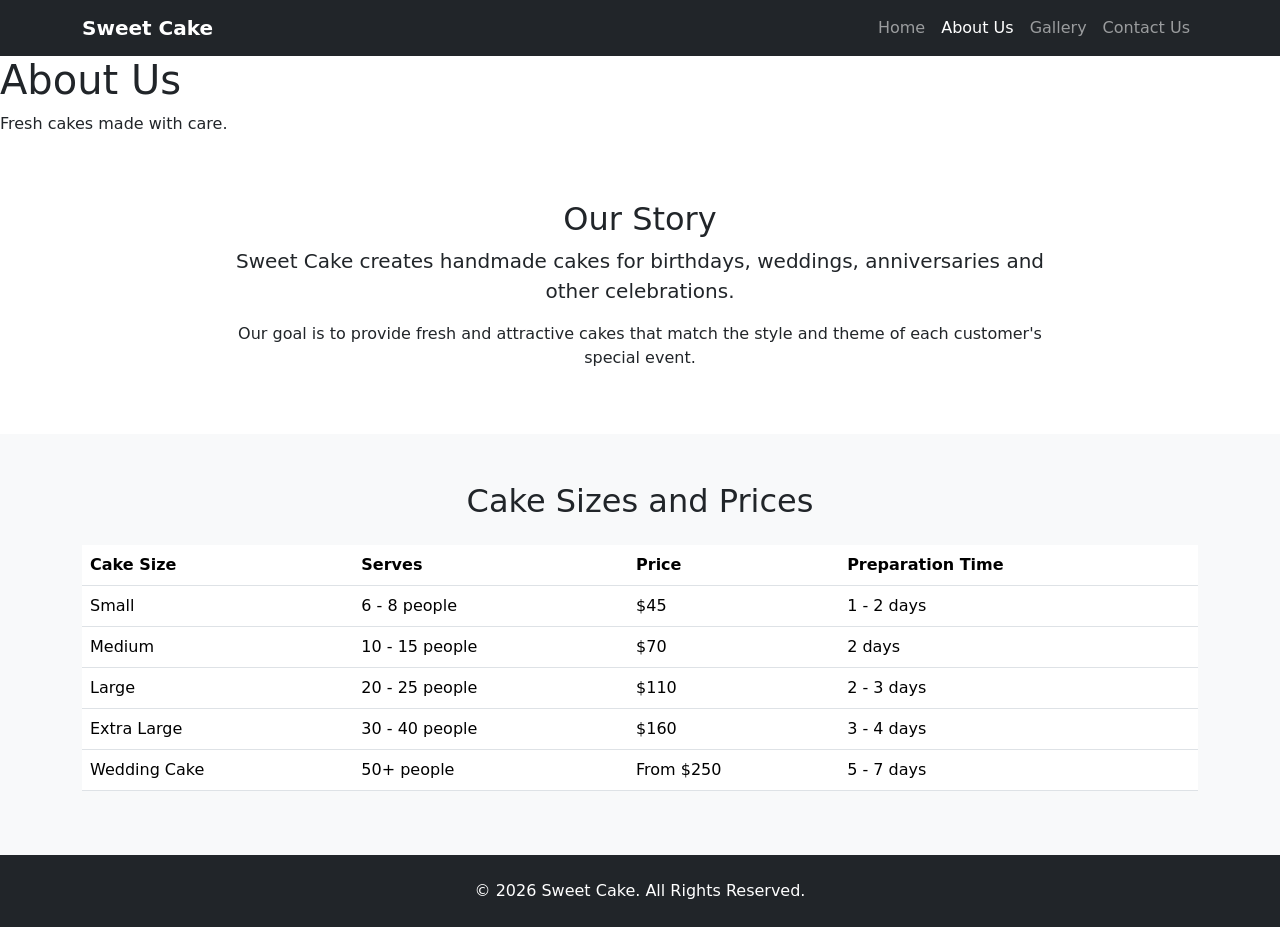
==== aboutUs.html @ 01f28964 "Rename AboutUs.html to aboutUs.html" ====
<!DOCTYPE html>

<html lang="en">


<head>


<meta charset="UTF-8">


<meta
name="viewport"
content="width=device-width, initial-scale=1.0"
>


<title>
Sweet Cake | About Us
</title>


<link
href="https://cdn.jsdelivr.net/npm/bootstrap@5.3.8/dist/css/bootstrap.min.css"
rel="stylesheet"
>


<link rel="stylesheet" href="css/style.css">


</head>


<body>



<nav class="navbar navbar-expand-lg navbar-dark bg-dark sticky-top">


<div class="container">


<a
class="navbar-brand fw-bold"
href="index.html"
>

Sweet Cake

</a>


<button
class="navbar-toggler"
type="button"
data-bs-toggle="collapse"
data-bs-target="#mainNavbar"
>

<span class="navbar-toggler-icon"></span>

</button>


<div
class="collapse navbar-collapse"
id="mainNavbar"
>


<ul class="navbar-nav ms-auto">


<li class="nav-item">

<a class="nav-link"
href="index.html">

Home

</a>

</li>


<li class="nav-item">

<a class="nav-link active"
href="about.html">

About Us

</a>

</li>


<li class="nav-item">

<a class="nav-link"
href="gallery.html">

Gallery

</a>

</li>


<li class="nav-item">

<a class="nav-link"
href="contact.html">

Contact Us

</a>

</li>


</ul>


</div>


</div>


</nav>



<header
class="page-header"
style="background-image: url('images/about-header.jpg');"
>


<div class="page-header-content">


<h1>

About Us

</h1>


<p>

Fresh cakes made with care.

</p>


</div>


</header>



<section class="py-5 fade-section">


<div class="container">


<div class="row justify-content-center">


<div class="col-lg-9 text-center">


<h2>

Our Story

</h2>


<p class="lead">

Sweet Cake creates handmade cakes for birthdays,
weddings, anniversaries and other celebrations.

</p>


<p>

Our goal is to provide fresh and attractive cakes
that match the style and theme of each customer's
special event.

</p>


</div>


</div>


</div>


</section>



<section class="py-5 bg-light fade-section">


<div class="container">


<h2 class="text-center mb-4">

Cake Sizes and Prices

</h2>


<div class="table-responsive">


<table class="table price-table">


<thead>


<tr>


<th>
Cake Size
</th>


<th>
Serves
</th>


<th>
Price
</th>


<th>
Preparation Time
</th>


</tr>


</thead>


<tbody>


<tr>

<td>Small</td>

<td>6 - 8 people</td>

<td>$45</td>

<td>1 - 2 days</td>

</tr>


<tr>

<td>Medium</td>

<td>10 - 15 people</td>

<td>$70</td>

<td>2 days</td>

</tr>


<tr>

<td>Large</td>

<td>20 - 25 people</td>

<td>$110</td>

<td>2 - 3 days</td>

</tr>


<tr>

<td>Extra Large</td>

<td>30 - 40 people</td>

<td>$160</td>

<td>3 - 4 days</td>

</tr>


<tr>

<td>Wedding Cake</td>

<td>50+ people</td>

<td>From $250</td>

<td>5 - 7 days</td>

</tr>


</tbody>


</table>


</div>


</div>


</section>



<footer class="bg-dark text-white py-4">


<div class="container text-center">


<p class="mb-0">

© 2026 Sweet Cake. All Rights Reserved.

</p>


</div>


</footer>


<script
src="https://cdn.jsdelivr.net/npm/bootstrap@5.3.8/dist/js/bootstrap.bundle.min.js">
</script>


<script src="js/main.js"></script>


</body>


</html>
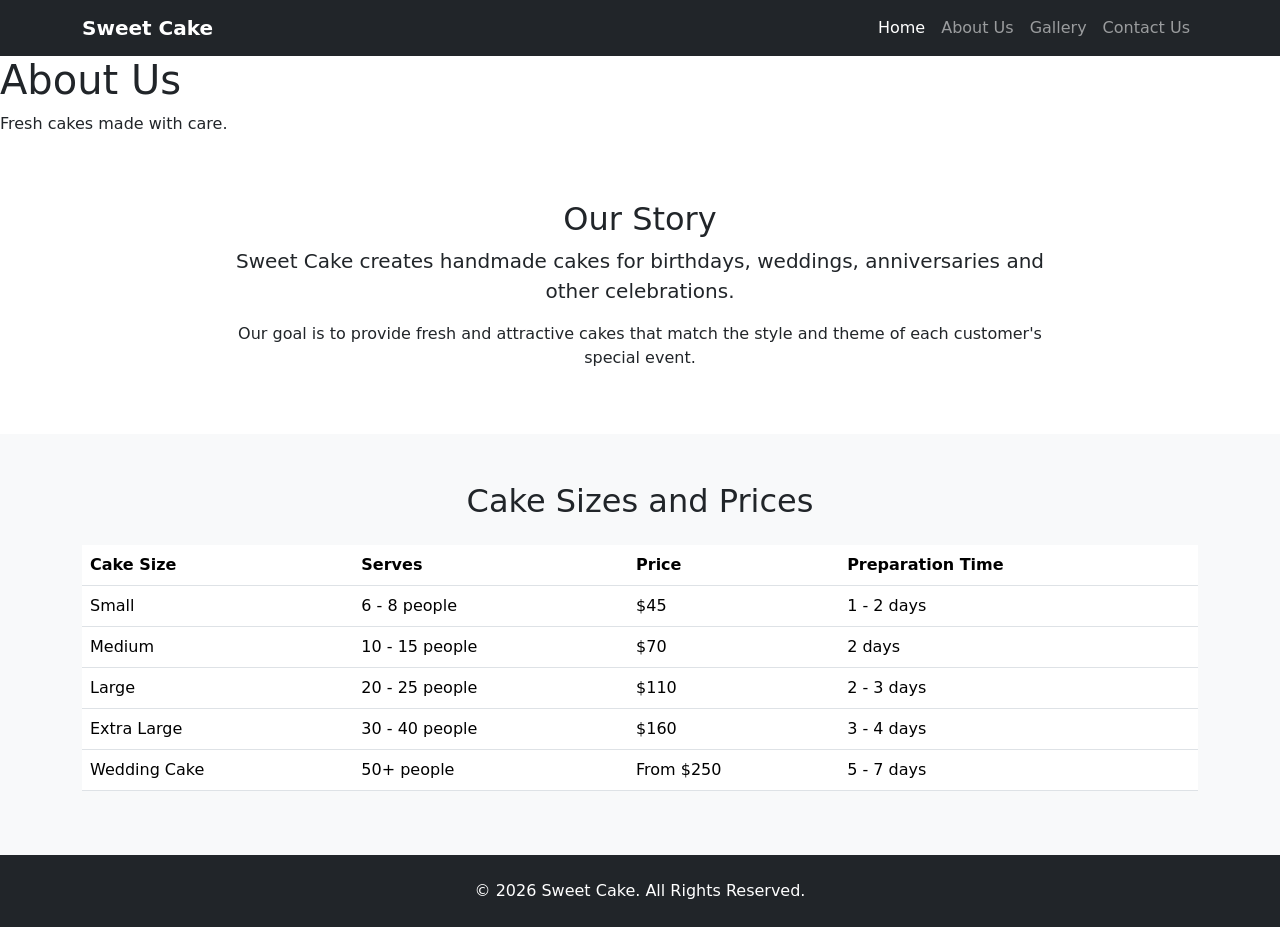
==== commit dfa435a4: "Add files via upload" ====
--- a/aboutUs.html
+++ b/aboutUs.html
@@ -70,58 +70,37 @@
 >
 
 
-<ul class="navbar-nav ms-auto">
-
-
-<li class="nav-item">
-
-<a class="nav-link"
-href="index.html">
-
-Home
-
-</a>
-
-</li>
-
-
-<li class="nav-item">
-
-<a class="nav-link active"
-href="about.html">
-
-About Us
-
-</a>
-
-</li>
-
-
-<li class="nav-item">
-
-<a class="nav-link"
-href="gallery.html">
-
-Gallery
-
-</a>
-
-</li>
-
-
-<li class="nav-item">
-
-<a class="nav-link"
-href="contact.html">
-
-Contact Us
-
-</a>
-
-</li>
-
-
-</ul>
+  <ul class="navbar-nav ms-auto">
+
+          <li class="nav-item">
+            <a
+              class="nav-link active"
+              aria-current="page"
+              href="index.html"
+            >
+              Home
+            </a>
+          </li>
+
+          <li class="nav-item">
+            <a class="nav-link" href="aboutUs.html">
+              About Us
+            </a>
+          </li>
+
+          <li class="nav-item">
+            <a class="nav-link" href="gallery.html">
+              Gallery
+            </a>
+          </li>
+
+          <li class="nav-item">
+            <a class="nav-link" href="contact.html">
+              Contact Us
+            </a>
+          </li>
+
+        </ul>
 
 
 </div>
@@ -378,4 +357,4 @@
 </body>
 
 
-</html>
+</html>
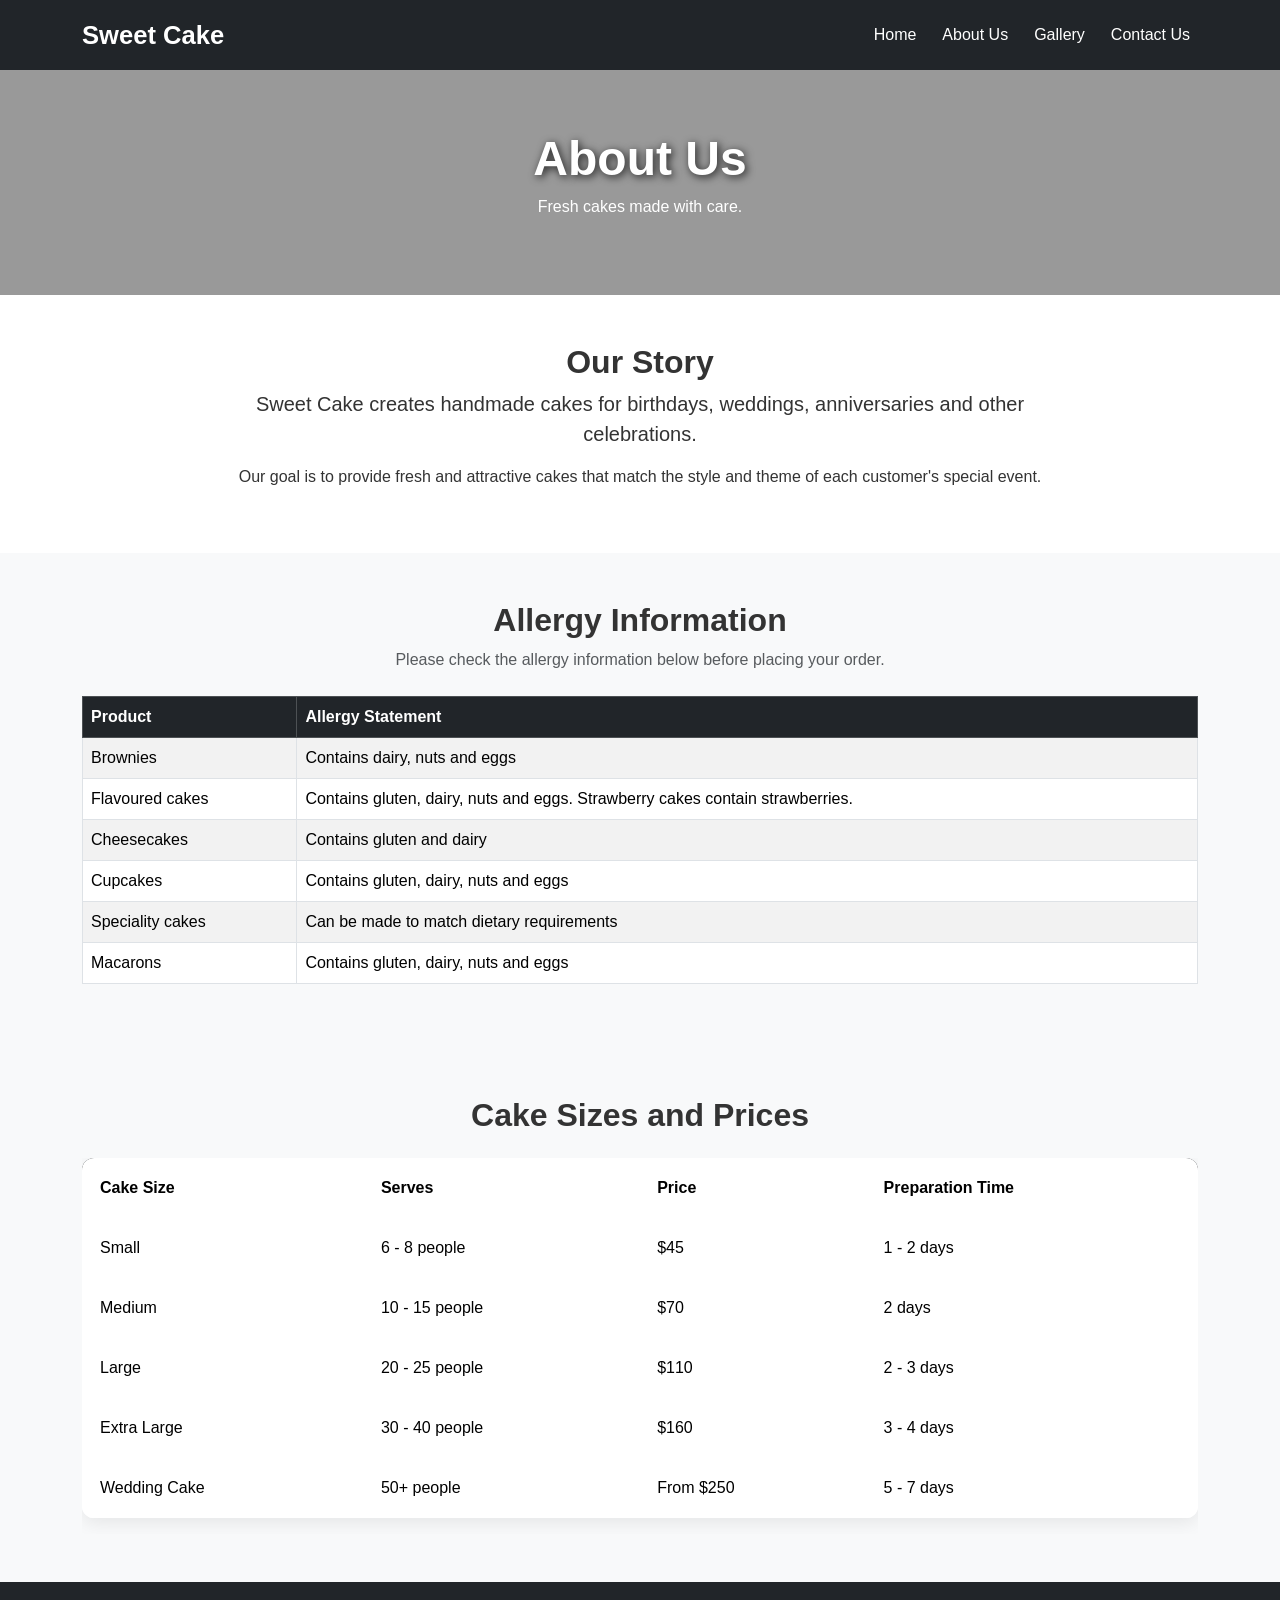
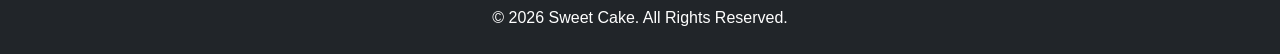
==== commit faa24283: "Add allergy information section Added allergy information section to the About Us page." ====
--- a/aboutUs.html
+++ b/aboutUs.html
@@ -191,6 +191,80 @@
 </section>
 
 
+	
+	
+	
+	
+	
+	<!-- =========================
+     ALLERGY INFORMATION
+========================== -->
+<section class="py-5 bg-light">
+  <div class="container">
+
+    <div class="text-center mb-4">
+      <h2 class="fw-bold">Allergy Information</h2>
+      <p class="text-muted">
+        Please check the allergy information below before placing your order.
+      </p>
+    </div>
+
+    <div class="table-responsive">
+      <table class="table table-bordered table-striped">
+        <thead class="table-dark">
+          <tr>
+            <th>Product</th>
+            <th>Allergy Statement</th>
+          </tr>
+        </thead>
+
+        <tbody>
+          <tr>
+            <td>Brownies</td>
+            <td>Contains dairy, nuts and eggs</td>
+          </tr>
+
+          <tr>
+            <td>Flavoured cakes</td>
+            <td>
+              Contains gluten, dairy, nuts and eggs.
+              Strawberry cakes contain strawberries.
+            </td>
+          </tr>
+
+          <tr>
+            <td>Cheesecakes</td>
+            <td>Contains gluten and dairy</td>
+          </tr>
+
+          <tr>
+            <td>Cupcakes</td>
+            <td>Contains gluten, dairy, nuts and eggs</td>
+          </tr>
+
+          <tr>
+            <td>Speciality cakes</td>
+            <td>Can be made to match dietary requirements</td>
+          </tr>
+
+          <tr>
+            <td>Macarons</td>
+            <td>Contains gluten, dairy, nuts and eggs</td>
+          </tr>
+        </tbody>
+      </table>
+    </div>
+
+  </div>
+</section>
+	
+	
+	
+	
+	
+	
+	
+	
 
 <section class="py-5 bg-light fade-section">
 
@@ -357,4 +431,4 @@
 </body>
 
 
-</html>+</html>
--- a/css/style.css
+++ b/css/style.css
@@ -0,0 +1,535 @@
+/* =========================================
+   GENERAL
+========================================= */
+
+* {
+    box-sizing: border-box;
+}
+
+html {
+    scroll-behavior: smooth;
+}
+
+body {
+    margin: 0;
+    font-family: Arial, Helvetica, sans-serif;
+    background-color: #ffffff;
+    color: #333333;
+}
+
+h1,
+h2,
+h3,
+h4,
+h5,
+h6 {
+    font-weight: 700;
+}
+
+a {
+    text-decoration: none;
+}
+
+
+/* =========================================
+   NAVBAR
+========================================= */
+
+.navbar {
+    min-height: 70px;
+    background-color: chocolate;
+}
+
+.navbar-brand {
+    font-size: 1.6rem;
+}
+
+.navbar .nav-link {
+    margin-left: 10px;
+    transition: color 0.3s ease;
+}
+
+.navbar .nav-link:hover {
+    color: #ffc0cb;
+}
+
+
+/* =========================================
+   HOME PAGE HERO / PHOTO ROTATOR
+   30% OF VIEWPORT HEIGHT
+========================================= */
+
+#homeHero {
+    width: 100%;
+    height: 76vh;
+    overflow: hidden;
+}
+
+#cakeCarousel,
+#cakeCarousel .carousel-inner,
+#cakeCarousel .carousel-item {
+    width: 100%;
+    height: 76vh;
+}
+
+.hero-media {
+    width: 100%;
+    height: 76vh;
+    object-fit: cover;
+    object-position: center;
+    justify-content: center;
+    justify-items: center;
+}
+
+.hero-overlay {
+    position: absolute;
+    top: 0;
+    left: 0;
+
+    width: 100%;
+    height: 100%;
+
+    background: rgba(0, 0, 0, 0.35);
+}
+
+.hero-caption {
+    position: absolute;
+
+    top: 50%;
+    bottom: auto;
+
+    transform: translateY(-50%);
+
+    z-index: 2;
+}
+
+.hero-caption h2 {
+    font-size: 2.5rem;
+    font-weight: 700;
+    text-shadow: 2px 2px 8px rgba(0, 0, 0, 0.8);
+}
+
+.hero-caption p {
+    font-size: 1.1rem;
+    text-shadow: 1px 1px 5px rgba(0, 0, 0, 0.8);
+}
+
+
+/* =========================================
+   HOME INTRO
+========================================= */
+
+.home-intro {
+    max-width: 800px;
+}
+
+
+/* =========================================
+   HOME CARDS
+========================================= */
+
+.home-card {
+    overflow: hidden;
+    transition:
+        transform 0.35s ease,
+        box-shadow 0.35s ease;
+}
+
+.home-card:hover {
+    transform: translateY(-8px);
+    box-shadow: 0 15px 30px rgba(0, 0, 0, 0.15) !important;
+}
+
+.home-card img {
+    height: 240px;
+    object-fit: cover;
+
+    transition: transform 0.4s ease;
+}
+
+.home-card:hover img {
+    transform: scale(1.05);
+}
+
+
+/* =========================================
+   INNER PAGE HEADER
+   ABOUT / GALLERY / CONTACT
+========================================= */
+
+.page-header {
+    position: relative;
+
+    width: 100%;
+    height: 25vh;
+
+    min-height: 200px;
+
+    background-size: cover;
+    background-position: center;
+
+    display: flex;
+    align-items: center;
+    justify-content: center;
+
+    overflow: hidden;
+}
+
+.page-header::before {
+    content: "";
+
+    position: absolute;
+
+    top: 0;
+    left: 0;
+
+    width: 100%;
+    height: 100%;
+
+    background: rgba(0, 0, 0, 0.4);
+}
+
+.page-header-content {
+    position: relative;
+
+    z-index: 2;
+
+    color: white;
+    text-align: center;
+}
+
+.page-header-content h1 {
+    font-size: 3rem;
+    text-shadow: 2px 2px 8px rgba(0, 0, 0, 0.8);
+}
+
+
+/* =========================================
+   ABOUT PAGE TABLE
+========================================= */
+
+.price-table {
+    border-collapse: separate;
+    border-spacing: 0;
+    overflow: hidden;
+
+    border-radius: 12px;
+
+    box-shadow: 0 5px 18px rgba(0, 0, 0, 0.08);
+}
+
+.price-table thead {
+    background-color: #212529;
+    color: white;
+}
+
+.price-table th,
+.price-table td {
+    padding: 18px;
+    vertical-align: middle;
+    border: none;
+}
+
+.price-table tbody tr:nth-child(odd) {
+    background-color: #ffffff;
+}
+
+.price-table tbody tr:nth-child(even) {
+    background-color: #eef7ff;
+}
+
+.price-table tbody tr {
+    transition:
+        transform 0.25s ease,
+        background-color 0.25s ease;
+}
+
+.price-table tbody tr:hover {
+    background-color: #dceeff;
+}
+
+
+/* =========================================
+   GALLERY
+========================================= */
+
+.gallery-item {
+    position: relative;
+
+    overflow: hidden;
+
+    border-radius: 12px;
+
+    cursor: pointer;
+
+    box-shadow: 0 5px 15px rgba(0, 0, 0, 0.12);
+}
+
+.gallery-item img {
+    width: 100%;
+    height: 280px;
+
+    object-fit: cover;
+
+    display: block;
+
+    transition:
+        transform 0.5s ease,
+        filter 0.5s ease;
+}
+
+.gallery-overlay {
+    position: absolute;
+
+    top: 0;
+    left: 0;
+
+    width: 100%;
+    height: 100%;
+
+    background: rgba(0, 0, 0, 0.55);
+
+    display: flex;
+    flex-direction: column;
+    align-items: center;
+    justify-content: center;
+
+    opacity: 0;
+
+    transition: opacity 0.4s ease;
+}
+
+.gallery-overlay h3 {
+    color: white;
+
+    transform: translateY(20px);
+
+    transition: transform 0.4s ease;
+}
+
+.gallery-overlay i {
+    color: white;
+
+    font-size: 2rem;
+
+    margin-top: 10px;
+
+    transform: translateY(20px);
+
+    transition: transform 0.4s ease;
+}
+
+.gallery-item:hover img {
+    transform: scale(1.1);
+    filter: brightness(0.75);
+}
+
+.gallery-item:hover .gallery-overlay {
+    opacity: 1;
+}
+
+.gallery-item:hover .gallery-overlay h3,
+.gallery-item:hover .gallery-overlay i {
+    transform: translateY(0);
+}
+
+
+/* =========================================
+   CONTACT FORM
+========================================= */
+
+.contact-box {
+    background: #ffffff;
+
+    border-radius: 14px;
+
+    padding: 30px;
+
+    box-shadow: 0 5px 20px rgba(0, 0, 0, 0.08);
+}
+
+.form-control,
+.form-select {
+    min-height: 48px;
+
+    border-radius: 8px;
+}
+
+textarea.form-control {
+    min-height: 140px;
+}
+
+.form-control:focus,
+.form-select:focus {
+    border-color: #555;
+
+    box-shadow: 0 0 0 0.2rem rgba(33, 37, 41, 0.12);
+}
+
+
+/* =========================================
+   FADE IN ON SCROLL
+========================================= */
+
+.fade-section {
+    opacity: 0;
+
+    transform: translateY(25px);
+
+    transition:
+        opacity 0.5s ease,
+        transform 0.5s ease;
+}
+
+.fade-section.show {
+    opacity: 1;
+    transform: translateY(0);
+}
+
+
+/* =========================================
+   FOOTER
+========================================= */
+
+footer a {
+    transition:
+        opacity 0.3s ease,
+        transform 0.3s ease;
+
+    display: inline-block;
+}
+
+footer a:hover {
+    opacity: 0.7;
+    transform: translateY(-2px);
+}
+
+
+/* =========================================
+   RESPONSIVE TABLET
+========================================= */
+
+@media (max-width: 991px) {
+
+    .hero-caption h2 {
+        font-size: 2rem;
+    }
+
+    .hero-caption p {
+        font-size: 1rem;
+    }
+
+    .page-header-content h1 {
+        font-size: 2.4rem;
+    }
+
+    .gallery-item img {
+        height: 250px;
+    }
+}
+
+
+/* =========================================
+   RESPONSIVE MOBILE
+========================================= */
+
+@media (max-width: 767px) {
+
+    #homeHero,
+    #cakeCarousel,
+    #cakeCarousel .carousel-inner,
+    #cakeCarousel .carousel-item,
+    .hero-media {
+        height: 30vh;
+    }
+
+    .hero-caption {
+        width: 85%;
+        left: 7.5%;
+        right: auto;
+    }
+
+    .hero-caption h2 {
+        font-size: 1.5rem;
+    }
+
+    .hero-caption p {
+        font-size: 0.9rem;
+    }
+
+    .hero-caption .btn {
+        font-size: 0.85rem;
+        padding: 8px 16px;
+    }
+
+    .page-header {
+        height: 22vh;
+        min-height: 170px;
+    }
+
+    .page-header-content h1 {
+        font-size: 2rem;
+    }
+
+    .home-card img {
+        height: 220px;
+    }
+
+    .gallery-item img {
+        height: 250px;
+    }
+}
+
+
+/* =========================================
+   EXTRA SMALL MOBILE
+========================================= */
+
+@media (max-width: 480px) {
+
+    .hero-caption p {
+        display: none;
+    }
+
+    .hero-caption h2 {
+        font-size: 1.3rem;
+    }
+
+    .page-header-content h1 {
+        font-size: 1.7rem;
+    }
+}
+
+
+
+
+
+/* =========================================
+   ACCESSIBILITY - CONTRAST FIX
+========================================= */
+
+.navbar {
+    background-color: #212529;
+}
+
+.navbar .navbar-brand,
+.navbar .nav-link {
+    color: #ffffff !important;
+}
+
+.navbar .nav-link:hover,
+.navbar .nav-link:focus,
+.navbar .nav-link.active {
+    color: #ffffff !important;
+}
+
+/* Hero text accessibility */
+.hero-caption h2,
+.hero-caption p {
+    color: #ffffff;
+}
+
+/* Stronger overlay for text readability */
+.hero-overlay {
+    background: rgba(0, 0, 0, 0.55);
+}
